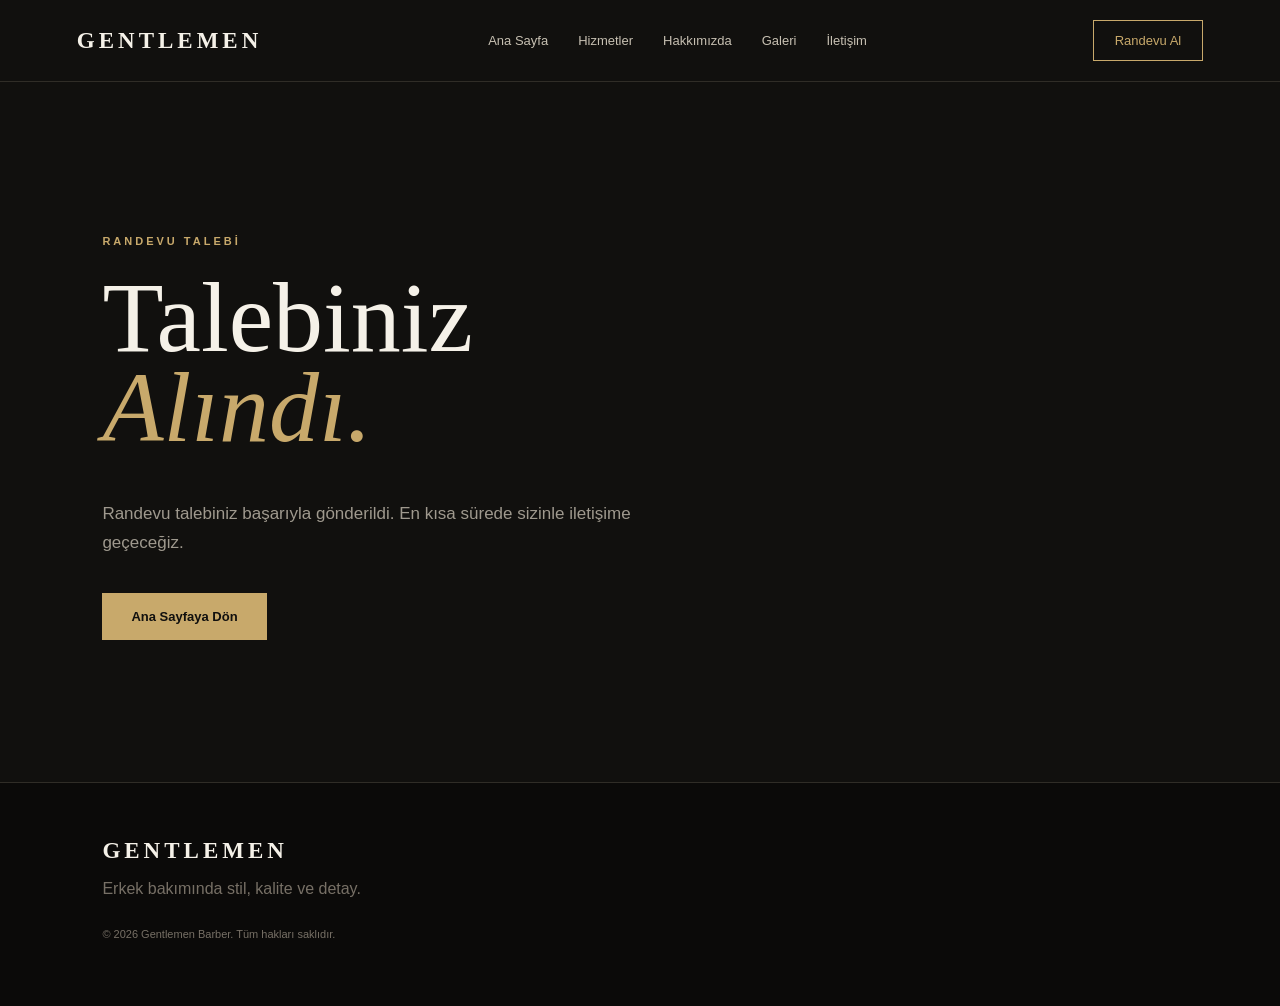
==== tesekkurler.html @ 630fcc8d "Gentlemen Barber ilk sürüm" ====
<!DOCTYPE html>
<html lang="tr">

<head>
    <meta charset="UTF-8">
    <meta name="viewport" content="width=device-width, initial-scale=1.0">

    <title>Teşekkürler | Gentlemen</title>

    <link rel="stylesheet" href="style.css">
</head>

<body>

    <header class="header">

        <a href="index.html" class="logo">
            GENTLEMEN
        </a>

        <nav>
            <a href="index.html#anasayfa">Ana Sayfa</a>
            <a href="index.html#hizmetler">Hizmetler</a>
            <a href="index.html#hakkimizda">Hakkımızda</a>
            <a href="index.html#galeri">Galeri</a>
            <a href="index.html#iletisim">İletişim</a>
        </nav>

        <a href="index.html#iletisim" class="appointment-button">
            Randevu Al
        </a>

    </header>


    <main>

        <section class="thanks">

            <p class="section-label">
                RANDEVU TALEBİ
            </p>

            <h1>
                Talebiniz<br>
                <span>Alındı.</span>
            </h1>

            <p>
                Randevu talebiniz başarıyla gönderildi.
                En kısa sürede sizinle iletişime geçeceğiz.
            </p>

            <a href="index.html" class="gold-button">
                Ana Sayfaya Dön
            </a>

        </section>

    </main>


    <footer>

        <div class="footer-logo">
            GENTLEMEN
        </div>

        <p>
            Erkek bakımında stil, kalite ve detay.
        </p>

        <p class="copyright">
            © 2026 Gentlemen Barber. Tüm hakları saklıdır.
        </p>

    </footer>

</body>

</html>
---- style.css ----
/* ========================================
   GENEL
======================================== */

* {
    box-sizing: border-box;
}

html {
    scroll-behavior: smooth;
}

body {
    margin: 0;
    background: #11100e;
    color: #f5f1e8;
    font-family: Georgia, "Times New Roman", serif;
}

a {
    color: inherit;
    text-decoration: none;
}


/* ========================================
   HEADER
======================================== */

.header {
    height: 82px;
    padding: 0 6%;

    display: flex;
    align-items: center;
    justify-content: space-between;

    background: #11100e;

    border-bottom: 1px solid #302d27;

    position: sticky;
    top: 0;
    z-index: 100;
}

.logo,
.footer-logo {
    font-size: 23px;
    letter-spacing: 4px;
    font-weight: bold;
}

.header nav {
    display: flex;
    gap: 30px;
}

.header nav a {
    color: #c7c0b2;
    font-family: Arial, sans-serif;
    font-size: 13px;

    transition: 0.3s;
}

.header nav a:hover {
    color: #c8a96b;
}

.appointment-button {
    padding: 12px 21px;

    border: 1px solid #c8a96b;

    color: #c8a96b;

    font-family: Arial, sans-serif;
    font-size: 13px;

    transition: 0.3s;
}

.appointment-button:hover {
    background: #c8a96b;
    color: #11100e;
}


/* ========================================
   HERO
======================================== */

.hero {
    min-height: 720px;

    display: flex;
    align-items: center;

    padding: 80px 9%;

    background-image:
        linear-gradient(
            90deg,
            rgba(17, 16, 14, 0.98) 0%,
            rgba(17, 16, 14, 0.90) 32%,
            rgba(17, 16, 14, 0.45) 68%,
            rgba(17, 16, 14, 0.15) 100%
        ),
        url("images/hero.jpg");

    background-size: cover;
    background-position: center;
    background-repeat: no-repeat;

    position: relative;
}

.hero-overlay {
    position: absolute;
    inset: 0;

    background:
        radial-gradient(
            circle at 80% 50%,
            rgba(200, 169, 107, 0.10),
            transparent 35%
        );

    pointer-events: none;
}

.hero-content {
    max-width: 620px;

    position: relative;
    z-index: 2;
}

.eyebrow,
.section-label {
    color: #c8a96b;

    font-family: Arial, sans-serif;
    font-size: 11px;
    font-weight: bold;

    letter-spacing: 3px;
}

.eyebrow {
    margin-bottom: 22px;
}

.hero h1 {
    margin: 0 0 28px;

    font-size: clamp(65px, 9vw, 110px);
    line-height: 0.88;

    font-weight: normal;
}

.hero h1 span {
    color: #c8a96b;
    font-style: italic;
}

.hero-text {
    max-width: 500px;

    color: #b9b2a5;

    font-family: Arial, sans-serif;
    font-size: 16px;
    line-height: 1.8;

    margin-bottom: 35px;
}


/* ========================================
   BUTON
======================================== */

.gold-button {
    display: inline-block;

    padding: 15px 28px;

    background: #c8a96b;
    color: #11100e;

    border: 1px solid #c8a96b;

    font-family: Arial, sans-serif;
    font-size: 13px;
    font-weight: bold;

    transition: 0.3s;
}

.gold-button:hover {
    background: transparent;
    color: #c8a96b;
}


/* ========================================
   BÖLÜMLER
======================================== */

.services,
.gallery,
.contact {
    padding: 110px 8%;
}

.section-heading {
    margin-bottom: 60px;
}

.section-heading h2 {
    margin: 12px 0 0;

    font-size: clamp(42px, 5vw, 65px);
    line-height: 1;
    font-weight: normal;
}


/* ========================================
   HİZMETLER
======================================== */

.services {
    background: #151411;
}

.service-grid {
    display: grid;

    grid-template-columns: repeat(2, 1fr);

    gap: 1px;

    background: #403b32;

    border: 1px solid #403b32;
}

.service-card {
    min-height: 280px;

    padding: 42px;

    background: #151411;

    transition: 0.3s;
}

.service-card:hover {
    background: #1c1915;
}

.service-number {
    color: #c8a96b;

    font-family: Arial, sans-serif;
    font-size: 12px;
    letter-spacing: 2px;
}

.service-card h3 {
    margin: 45px 0 15px;

    font-size: 30px;
    font-weight: normal;
}

.service-card p {
    margin: 0;

    max-width: 450px;

    color: #9f998e;

    font-family: Arial, sans-serif;
    line-height: 1.7;
}


/* ========================================
   HAKKIMIZDA
======================================== */

.about {
    padding: 120px 8%;

    display: grid;

    grid-template-columns: 1fr 1fr;

    gap: 90px;

    align-items: center;
}

.about-image {
    min-height: 600px;

    background-image:
        linear-gradient(
            0deg,
            rgba(17, 16, 14, 0.15),
            rgba(17, 16, 14, 0.05)
        ),
        url("images/about.jpg");

    background-size: cover;
    background-position: center;
    background-repeat: no-repeat;

    border: 1px solid #403b32;
}

.image-placeholder {
    color: #c8a96b;

    font-size: 34px;

    letter-spacing: 8px;

    opacity: 0.5;
}

.about-content h2 {
    margin: 15px 0 30px;

    font-size: clamp(45px, 5vw, 68px);
    line-height: 0.95;
    font-weight: normal;
}

.about-content p:not(.section-label) {
    max-width: 550px;

    color: #9f998e;

    font-family: Arial, sans-serif;

    line-height: 1.8;
}


/* ========================================
   GALERİ
======================================== */

.gallery {
    background: #151411;
}

.gallery-grid {
    display: grid;

    grid-template-columns: 2fr 1fr 1fr;

    grid-template-rows: 260px 260px;

    gap: 12px;
}

.gallery-item {
    background-size: cover;
    background-position: center;
    background-repeat: no-repeat;

    border: 1px solid #403b32;

    display: flex;
    align-items: flex-end;

    padding: 25px;

    position: relative;
    overflow: hidden;

    transition: 0.3s;
}

.gallery-item:hover {
    border-color: #c8a96b;
}

.gallery-item::before {
    content: "";

    position: absolute;
    inset: 0;

    background: linear-gradient(
        to top,
        rgba(0, 0, 0, 0.75),
        rgba(0, 0, 0, 0.05)
    );
}

.gallery-item span {
    position: relative;
    z-index: 2;

    color: #c8a96b;

    font-family: Arial, sans-serif;
    font-size: 11px;
    letter-spacing: 3px;
}

.gallery-item-large {
    grid-row: span 2;
}


/* ========================================
   CTA
======================================== */

.cta {
    margin: 0 8% 110px;

    padding: 65px;

    border: 1px solid #c8a96b;

    display: flex;
    align-items: center;
    justify-content: space-between;

    gap: 30px;
}

.cta h2 {
    margin: 15px 0 0;

    font-size: clamp(40px, 5vw, 65px);
    line-height: 0.95;
    font-weight: normal;
}


/* ========================================
   İLETİŞİM
======================================== */

.contact {
    background: #11100e;
}

.contact-grid {
    display: grid;

    grid-template-columns: 0.8fr 1.2fr;

    gap: 80px;
}

.contact-info {
    display: flex;
    flex-direction: column;
    gap: 25px;
}

.contact-item {
    padding-bottom: 22px;

    border-bottom: 1px solid #302d27;
}

.contact-item span {
    display: block;

    color: #777066;

    font-family: Arial, sans-serif;
    font-size: 10px;
    letter-spacing: 2px;

    margin-bottom: 9px;
}

.contact-item strong {
    font-size: 19px;
    font-weight: normal;
}


/* ========================================
   FORM
======================================== */

.contact-form {
    display: flex;
    flex-direction: column;

    gap: 14px;
}

.contact-form input,
.contact-form select,
.contact-form textarea {
    width: 100%;

    padding: 17px;

    background: #181714;

    border: 1px solid #302d27;

    color: #f5f1e8;

    font-family: Arial, sans-serif;

    outline: none;
}

.contact-form input:focus,
.contact-form select:focus,
.contact-form textarea:focus {
    border-color: #c8a96b;
}

.contact-form textarea {
    resize: vertical;
}

.contact-form button {
    cursor: pointer;

    align-self: flex-start;
}


/* ========================================
   FOOTER
======================================== */

footer {
    padding: 55px 8%;

    background: #0b0a09;

    border-top: 1px solid #302d27;
}

.footer-logo {
    margin-bottom: 15px;
}

footer p {
    color: #777066;

    font-family: Arial, sans-serif;
}

.copyright {
    margin-top: 30px;

    font-size: 11px;
}


/* ========================================
   MOBİL
======================================== */

@media (max-width: 900px) {

    .header {
        padding: 0 5%;
    }

    .header nav {
        display: none;
    }

    .appointment-button {
        padding: 10px 15px;
    }

    .hero {
        min-height: 650px;
        padding: 70px 7%;
    }

    .hero h1 {
        font-size: 70px;
    }

    .service-grid {
        grid-template-columns: 1fr;
    }

    .about {
        grid-template-columns: 1fr;
        gap: 50px;
    }

    .about-image {
        min-height: 450px;
    }

    .contact-grid {
        grid-template-columns: 1fr;
        gap: 50px;
    }

    .gallery-grid {
        grid-template-columns: 1fr 1fr;
        grid-template-rows: 250px 250px;
    }

    .gallery-item-large {
        grid-row: span 2;
    }

    .cta {
        margin-left: 5%;
        margin-right: 5%;

        padding: 45px;

        flex-direction: column;
        align-items: flex-start;
    }

}


@media (max-width: 600px) {

    .header {
        height: 70px;
    }

    .logo {
        font-size: 18px;
        letter-spacing: 3px;
    }

    .appointment-button {
        font-size: 11px;
        padding: 9px 12px;
    }

    .hero {
        min-height: 600px;
        padding: 60px 7%;
    }

    .hero h1 {
        font-size: 58px;
    }

    .hero-text {
        font-size: 15px;
    }

    .services,
    .gallery,
    .contact {
        padding: 80px 7%;
    }

    .section-heading h2 {
        font-size: 44px;
    }

    .service-card {
        padding: 32px;
        min-height: 240px;
    }

    .service-card h3 {
        margin-top: 35px;
    }

    .about {
        padding: 80px 7%;
    }

    .about-image {
        min-height: 330px;
    }

    .about-content h2 {
        font-size: 46px;
    }

    .gallery-grid {
        grid-template-columns: 1fr;
        grid-template-rows: repeat(4, 230px);
    }

    .gallery-item-large {
        grid-row: span 1;
    }

    .cta {
        margin: 0 7% 80px;
        padding: 35px;
    }

    .cta h2 {
        font-size: 42px;
    }

}
.contact-item a {
    color: inherit;
    text-decoration: none;
    transition: 0.3s;
}

.contact-item a:hover {
    color: #c8a96b;
}
/* ========================================
   TEŞEKKÜR SAYFASI
======================================== */

.thanks {
    min-height: calc(100vh - 200px);

    display: flex;
    flex-direction: column;
    justify-content: center;
    align-items: flex-start;

    padding: 100px 8%;
}

.thanks h1 {
    margin: 15px 0 30px;

    font-size: clamp(60px, 8vw, 100px);
    line-height: 0.9;

    font-weight: normal;
}

.thanks h1 span {
    color: #c8a96b;
    font-style: italic;
}

.thanks > p:not(.section-label) {
    max-width: 550px;

    color: #9f998e;

    font-family: Arial, sans-serif;

    font-size: 17px;
    line-height: 1.7;

    margin-bottom: 35px;
}
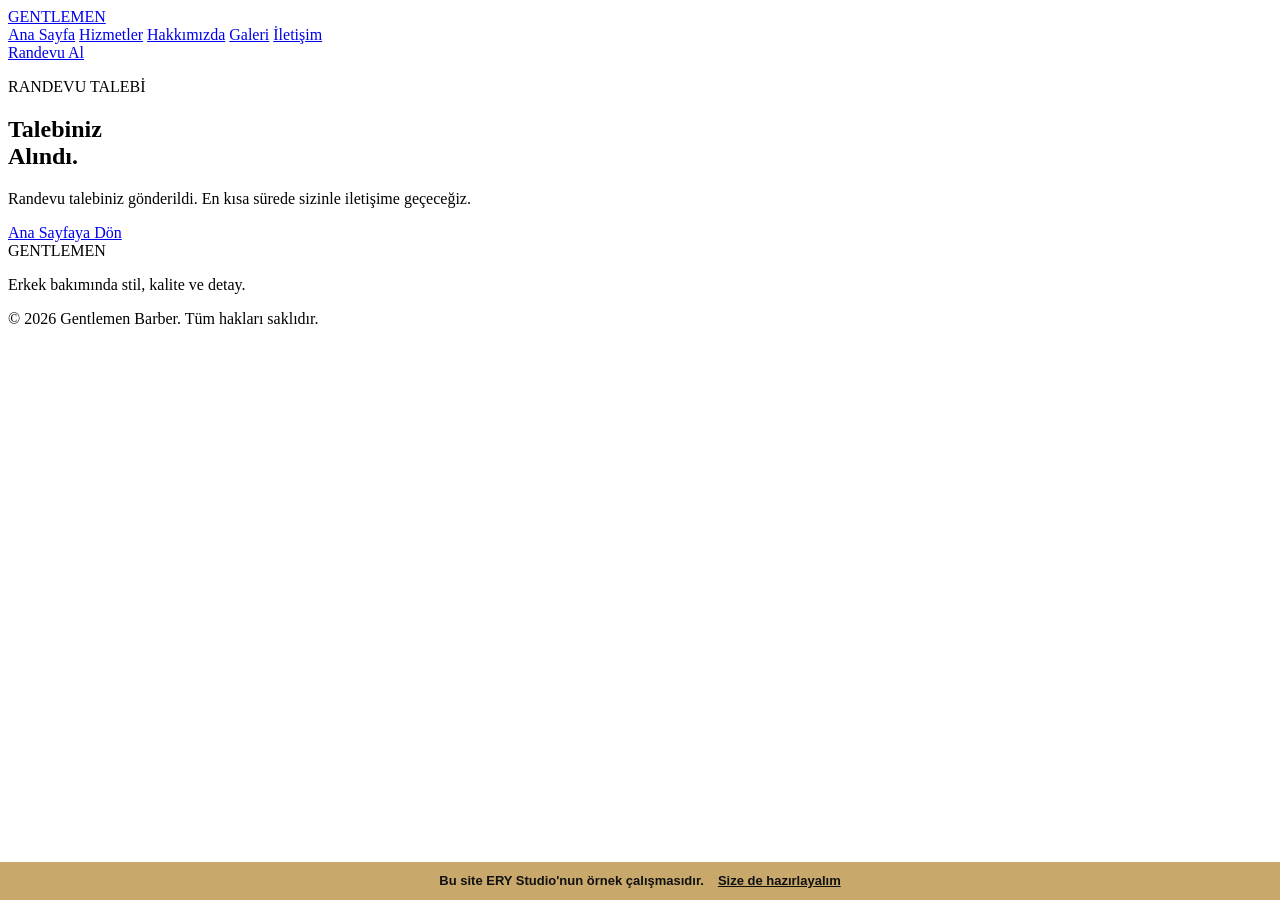
==== commit 8ca1072a: "Update tesekkurler.html" ====
--- a/tesekkurler.html
+++ b/tesekkurler.html
@@ -1,81 +1,47 @@
 <!DOCTYPE html>
 <html lang="tr">
-
 <head>
-    <meta charset="UTF-8">
-    <meta name="viewport" content="width=device-width, initial-scale=1.0">
-
-    <title>Teşekkürler | Gentlemen</title>
-
-    <link rel="stylesheet" href="style.css">
+<meta charset="UTF-8">
+<meta name="viewport" content="width=device-width, initial-scale=1.0">
+<meta name="robots" content="noindex">
+<title>Teşekkürler | Gentlemen Barber</title>
+<link rel="stylesheet" href="style.css">
+<link rel="stylesheet" href="ek.css">
+<link rel="icon" type="image/jpeg" href="images/favicon.jpg">
 </head>
-
 <body>
 
-    <header class="header">
+<header class="header">
+    <a href="index.html" class="logo">GENTLEMEN</a>
+    <nav>
+        <a href="index.html#anasayfa">Ana Sayfa</a>
+        <a href="index.html#hizmetler">Hizmetler</a>
+        <a href="index.html#hakkimizda">Hakkımızda</a>
+        <a href="index.html#galeri">Galeri</a>
+        <a href="index.html#iletisim">İletişim</a>
+    </nav>
+    <a href="index.html#iletisim" class="appointment-button">Randevu Al</a>
+</header>
 
-        <a href="index.html" class="logo">
-            GENTLEMEN
-        </a>
+<main>
+    <section class="thanks">
+        <p class="section-label">RANDEVU TALEBİ</p>
+        <h1>Talebiniz<br><span>Alındı.</span></h1>
+        <p>Randevu talebiniz gönderildi. En kısa sürede sizinle iletişime geçeceğiz.</p>
+        <a href="index.html" class="gold-button">Ana Sayfaya Dön</a>
+    </section>
+</main>
 
-        <nav>
-            <a href="index.html#anasayfa">Ana Sayfa</a>
-            <a href="index.html#hizmetler">Hizmetler</a>
-            <a href="index.html#hakkimizda">Hakkımızda</a>
-            <a href="index.html#galeri">Galeri</a>
-            <a href="index.html#iletisim">İletişim</a>
-        </nav>
+<footer>
+    <div class="footer-logo">GENTLEMEN</div>
+    <p>Erkek bakımında stil, kalite ve detay.</p>
+    <p class="copyright">© 2026 Gentlemen Barber. Tüm hakları saklıdır.</p>
+</footer>
 
-        <a href="index.html#iletisim" class="appointment-button">
-            Randevu Al
-        </a>
-
-    </header>
-
-
-    <main>
-
-        <section class="thanks">
-
-            <p class="section-label">
-                RANDEVU TALEBİ
-            </p>
-
-            <h1>
-                Talebiniz<br>
-                <span>Alındı.</span>
-            </h1>
-
-            <p>
-                Randevu talebiniz başarıyla gönderildi.
-                En kısa sürede sizinle iletişime geçeceğiz.
-            </p>
-
-            <a href="index.html" class="gold-button">
-                Ana Sayfaya Dön
-            </a>
-
-        </section>
-
-    </main>
-
-
-    <footer>
-
-        <div class="footer-logo">
-            GENTLEMEN
-        </div>
-
-        <p>
-            Erkek bakımında stil, kalite ve detay.
-        </p>
-
-        <p class="copyright">
-            © 2026 Gentlemen Barber. Tüm hakları saklıdır.
-        </p>
-
-    </footer>
+<div class="ery-demo">
+    <span>Bu site ERY Studio'nun örnek çalışmasıdır.</span>
+    <a href="https://wa.me/905325023600?text=Merhaba%2C%20berber%20%C3%B6rne%C4%9Fini%20g%C3%B6rd%C3%BCm%2C%20bana%20da%20site%20istiyorum." target="_blank" rel="noopener">Size de hazırlayalım</a>
+</div>
 
 </body>
-
-</html>+</html>
--- a/style.css
+++ b/style.css
@@ -1,768 +1,41 @@
-/* ========================================
-   GENEL
-======================================== */
+/* ek.css - style.css'in ÜSTÜNE eklenir, mevcut tasarıma dokunmaz */
 
-* {
-    box-sizing: border-box;
+/* Örnek çalışma şeridi (müşteriye teslimde index.html'den sil) */
+.ery-demo {
+    position: fixed; left: 0; right: 0; bottom: 0; z-index: 2000;
+    display: flex; justify-content: center; align-items: center; flex-wrap: wrap;
+    gap: 6px 14px; padding: 10px 16px;
+    background: #c8a96b; color: #111;
+    font: bold 13px/1.4 Arial, sans-serif; text-align: center;
+}
+.ery-demo a { color: #111; text-decoration: underline; white-space: nowrap; }
+body { padding-bottom: 56px; }
+
+/* Hero: iki buton yan yana, telefonda alt alta */
+.hero-actions { display: flex; gap: 15px; flex-wrap: wrap; align-items: center; }
+.ghost-button {
+    display: inline-block; padding: 14px 25px;
+    border: 1px solid #8a8a8a; color: #fff; background: transparent;
+    font-weight: bold; text-align: center; text-decoration: none;
+}
+.ghost-button:hover { border-color: #c8a96b; color: #c8a96b; }
+
+@media (max-width: 600px) {
+    .hero-actions { flex-direction: column; align-items: stretch; }
+    .hero-actions .gold-button, .hero-actions .ghost-button { width: 100%; text-align: center; }
+    body { padding-bottom: 74px; }
 }
 
-html {
-    scroll-behavior: smooth;
+a:focus-visible, button:focus-visible, input:focus-visible,
+select:focus-visible, textarea:focus-visible {
+    outline: 2px solid #fff; outline-offset: 2px;
 }
 
-body {
-    margin: 0;
-    background: #11100e;
-    color: #f5f1e8;
-    font-family: Georgia, "Times New Roman", serif;
+/* Mobilde menü gizli olduğu için hızlı erişim ve form düzeni */
+.contact-form button { align-self: stretch; }
+@media (min-width: 601px) { .contact-form button { align-self: flex-start; } }
+@media (max-width: 900px) {
+    .header { gap: 12px; }
+    .hero-text { line-height: 1.7; }
 }
-
-a {
-    color: inherit;
-    text-decoration: none;
-}
-
-
-/* ========================================
-   HEADER
-======================================== */
-
-.header {
-    height: 82px;
-    padding: 0 6%;
-
-    display: flex;
-    align-items: center;
-    justify-content: space-between;
-
-    background: #11100e;
-
-    border-bottom: 1px solid #302d27;
-
-    position: sticky;
-    top: 0;
-    z-index: 100;
-}
-
-.logo,
-.footer-logo {
-    font-size: 23px;
-    letter-spacing: 4px;
-    font-weight: bold;
-}
-
-.header nav {
-    display: flex;
-    gap: 30px;
-}
-
-.header nav a {
-    color: #c7c0b2;
-    font-family: Arial, sans-serif;
-    font-size: 13px;
-
-    transition: 0.3s;
-}
-
-.header nav a:hover {
-    color: #c8a96b;
-}
-
-.appointment-button {
-    padding: 12px 21px;
-
-    border: 1px solid #c8a96b;
-
-    color: #c8a96b;
-
-    font-family: Arial, sans-serif;
-    font-size: 13px;
-
-    transition: 0.3s;
-}
-
-.appointment-button:hover {
-    background: #c8a96b;
-    color: #11100e;
-}
-
-
-/* ========================================
-   HERO
-======================================== */
-
-.hero {
-    min-height: 720px;
-
-    display: flex;
-    align-items: center;
-
-    padding: 80px 9%;
-
-    background-image:
-        linear-gradient(
-            90deg,
-            rgba(17, 16, 14, 0.98) 0%,
-            rgba(17, 16, 14, 0.90) 32%,
-            rgba(17, 16, 14, 0.45) 68%,
-            rgba(17, 16, 14, 0.15) 100%
-        ),
-        url("images/hero.jpg");
-
-    background-size: cover;
-    background-position: center;
-    background-repeat: no-repeat;
-
-    position: relative;
-}
-
-.hero-overlay {
-    position: absolute;
-    inset: 0;
-
-    background:
-        radial-gradient(
-            circle at 80% 50%,
-            rgba(200, 169, 107, 0.10),
-            transparent 35%
-        );
-
-    pointer-events: none;
-}
-
-.hero-content {
-    max-width: 620px;
-
-    position: relative;
-    z-index: 2;
-}
-
-.eyebrow,
-.section-label {
-    color: #c8a96b;
-
-    font-family: Arial, sans-serif;
-    font-size: 11px;
-    font-weight: bold;
-
-    letter-spacing: 3px;
-}
-
-.eyebrow {
-    margin-bottom: 22px;
-}
-
-.hero h1 {
-    margin: 0 0 28px;
-
-    font-size: clamp(65px, 9vw, 110px);
-    line-height: 0.88;
-
-    font-weight: normal;
-}
-
-.hero h1 span {
-    color: #c8a96b;
-    font-style: italic;
-}
-
-.hero-text {
-    max-width: 500px;
-
-    color: #b9b2a5;
-
-    font-family: Arial, sans-serif;
-    font-size: 16px;
-    line-height: 1.8;
-
-    margin-bottom: 35px;
-}
-
-
-/* ========================================
-   BUTON
-======================================== */
-
-.gold-button {
-    display: inline-block;
-
-    padding: 15px 28px;
-
-    background: #c8a96b;
-    color: #11100e;
-
-    border: 1px solid #c8a96b;
-
-    font-family: Arial, sans-serif;
-    font-size: 13px;
-    font-weight: bold;
-
-    transition: 0.3s;
-}
-
-.gold-button:hover {
-    background: transparent;
-    color: #c8a96b;
-}
-
-
-/* ========================================
-   BÖLÜMLER
-======================================== */
-
-.services,
-.gallery,
-.contact {
-    padding: 110px 8%;
-}
-
-.section-heading {
-    margin-bottom: 60px;
-}
-
-.section-heading h2 {
-    margin: 12px 0 0;
-
-    font-size: clamp(42px, 5vw, 65px);
-    line-height: 1;
-    font-weight: normal;
-}
-
-
-/* ========================================
-   HİZMETLER
-======================================== */
-
-.services {
-    background: #151411;
-}
-
-.service-grid {
-    display: grid;
-
-    grid-template-columns: repeat(2, 1fr);
-
-    gap: 1px;
-
-    background: #403b32;
-
-    border: 1px solid #403b32;
-}
-
-.service-card {
-    min-height: 280px;
-
-    padding: 42px;
-
-    background: #151411;
-
-    transition: 0.3s;
-}
-
-.service-card:hover {
-    background: #1c1915;
-}
-
-.service-number {
-    color: #c8a96b;
-
-    font-family: Arial, sans-serif;
-    font-size: 12px;
-    letter-spacing: 2px;
-}
-
-.service-card h3 {
-    margin: 45px 0 15px;
-
-    font-size: 30px;
-    font-weight: normal;
-}
-
-.service-card p {
-    margin: 0;
-
-    max-width: 450px;
-
-    color: #9f998e;
-
-    font-family: Arial, sans-serif;
-    line-height: 1.7;
-}
-
-
-/* ========================================
-   HAKKIMIZDA
-======================================== */
-
-.about {
-    padding: 120px 8%;
-
-    display: grid;
-
-    grid-template-columns: 1fr 1fr;
-
-    gap: 90px;
-
-    align-items: center;
-}
-
-.about-image {
-    min-height: 600px;
-
-    background-image:
-        linear-gradient(
-            0deg,
-            rgba(17, 16, 14, 0.15),
-            rgba(17, 16, 14, 0.05)
-        ),
-        url("images/about.jpg");
-
-    background-size: cover;
-    background-position: center;
-    background-repeat: no-repeat;
-
-    border: 1px solid #403b32;
-}
-
-.image-placeholder {
-    color: #c8a96b;
-
-    font-size: 34px;
-
-    letter-spacing: 8px;
-
-    opacity: 0.5;
-}
-
-.about-content h2 {
-    margin: 15px 0 30px;
-
-    font-size: clamp(45px, 5vw, 68px);
-    line-height: 0.95;
-    font-weight: normal;
-}
-
-.about-content p:not(.section-label) {
-    max-width: 550px;
-
-    color: #9f998e;
-
-    font-family: Arial, sans-serif;
-
-    line-height: 1.8;
-}
-
-
-/* ========================================
-   GALERİ
-======================================== */
-
-.gallery {
-    background: #151411;
-}
-
-.gallery-grid {
-    display: grid;
-
-    grid-template-columns: 2fr 1fr 1fr;
-
-    grid-template-rows: 260px 260px;
-
-    gap: 12px;
-}
-
-.gallery-item {
-    background-size: cover;
-    background-position: center;
-    background-repeat: no-repeat;
-
-    border: 1px solid #403b32;
-
-    display: flex;
-    align-items: flex-end;
-
-    padding: 25px;
-
-    position: relative;
-    overflow: hidden;
-
-    transition: 0.3s;
-}
-
-.gallery-item:hover {
-    border-color: #c8a96b;
-}
-
-.gallery-item::before {
-    content: "";
-
-    position: absolute;
-    inset: 0;
-
-    background: linear-gradient(
-        to top,
-        rgba(0, 0, 0, 0.75),
-        rgba(0, 0, 0, 0.05)
-    );
-}
-
-.gallery-item span {
-    position: relative;
-    z-index: 2;
-
-    color: #c8a96b;
-
-    font-family: Arial, sans-serif;
-    font-size: 11px;
-    letter-spacing: 3px;
-}
-
-.gallery-item-large {
-    grid-row: span 2;
-}
-
-
-/* ========================================
-   CTA
-======================================== */
-
-.cta {
-    margin: 0 8% 110px;
-
-    padding: 65px;
-
-    border: 1px solid #c8a96b;
-
-    display: flex;
-    align-items: center;
-    justify-content: space-between;
-
-    gap: 30px;
-}
-
-.cta h2 {
-    margin: 15px 0 0;
-
-    font-size: clamp(40px, 5vw, 65px);
-    line-height: 0.95;
-    font-weight: normal;
-}
-
-
-/* ========================================
-   İLETİŞİM
-======================================== */
-
-.contact {
-    background: #11100e;
-}
-
-.contact-grid {
-    display: grid;
-
-    grid-template-columns: 0.8fr 1.2fr;
-
-    gap: 80px;
-}
-
-.contact-info {
-    display: flex;
-    flex-direction: column;
-    gap: 25px;
-}
-
-.contact-item {
-    padding-bottom: 22px;
-
-    border-bottom: 1px solid #302d27;
-}
-
-.contact-item span {
-    display: block;
-
-    color: #777066;
-
-    font-family: Arial, sans-serif;
-    font-size: 10px;
-    letter-spacing: 2px;
-
-    margin-bottom: 9px;
-}
-
-.contact-item strong {
-    font-size: 19px;
-    font-weight: normal;
-}
-
-
-/* ========================================
-   FORM
-======================================== */
-
-.contact-form {
-    display: flex;
-    flex-direction: column;
-
-    gap: 14px;
-}
-
-.contact-form input,
-.contact-form select,
-.contact-form textarea {
-    width: 100%;
-
-    padding: 17px;
-
-    background: #181714;
-
-    border: 1px solid #302d27;
-
-    color: #f5f1e8;
-
-    font-family: Arial, sans-serif;
-
-    outline: none;
-}
-
-.contact-form input:focus,
-.contact-form select:focus,
-.contact-form textarea:focus {
-    border-color: #c8a96b;
-}
-
-.contact-form textarea {
-    resize: vertical;
-}
-
-.contact-form button {
-    cursor: pointer;
-
-    align-self: flex-start;
-}
-
-
-/* ========================================
-   FOOTER
-======================================== */
-
-footer {
-    padding: 55px 8%;
-
-    background: #0b0a09;
-
-    border-top: 1px solid #302d27;
-}
-
-.footer-logo {
-    margin-bottom: 15px;
-}
-
-footer p {
-    color: #777066;
-
-    font-family: Arial, sans-serif;
-}
-
-.copyright {
-    margin-top: 30px;
-
-    font-size: 11px;
-}
-
-
-/* ========================================
-   MOBİL
-======================================== */
-
-@media (max-width: 900px) {
-
-    .header {
-        padding: 0 5%;
-    }
-
-    .header nav {
-        display: none;
-    }
-
-    .appointment-button {
-        padding: 10px 15px;
-    }
-
-    .hero {
-        min-height: 650px;
-        padding: 70px 7%;
-    }
-
-    .hero h1 {
-        font-size: 70px;
-    }
-
-    .service-grid {
-        grid-template-columns: 1fr;
-    }
-
-    .about {
-        grid-template-columns: 1fr;
-        gap: 50px;
-    }
-
-    .about-image {
-        min-height: 450px;
-    }
-
-    .contact-grid {
-        grid-template-columns: 1fr;
-        gap: 50px;
-    }
-
-    .gallery-grid {
-        grid-template-columns: 1fr 1fr;
-        grid-template-rows: 250px 250px;
-    }
-
-    .gallery-item-large {
-        grid-row: span 2;
-    }
-
-    .cta {
-        margin-left: 5%;
-        margin-right: 5%;
-
-        padding: 45px;
-
-        flex-direction: column;
-        align-items: flex-start;
-    }
-
-}
-
-
-@media (max-width: 600px) {
-
-    .header {
-        height: 70px;
-    }
-
-    .logo {
-        font-size: 18px;
-        letter-spacing: 3px;
-    }
-
-    .appointment-button {
-        font-size: 11px;
-        padding: 9px 12px;
-    }
-
-    .hero {
-        min-height: 600px;
-        padding: 60px 7%;
-    }
-
-    .hero h1 {
-        font-size: 58px;
-    }
-
-    .hero-text {
-        font-size: 15px;
-    }
-
-    .services,
-    .gallery,
-    .contact {
-        padding: 80px 7%;
-    }
-
-    .section-heading h2 {
-        font-size: 44px;
-    }
-
-    .service-card {
-        padding: 32px;
-        min-height: 240px;
-    }
-
-    .service-card h3 {
-        margin-top: 35px;
-    }
-
-    .about {
-        padding: 80px 7%;
-    }
-
-    .about-image {
-        min-height: 330px;
-    }
-
-    .about-content h2 {
-        font-size: 46px;
-    }
-
-    .gallery-grid {
-        grid-template-columns: 1fr;
-        grid-template-rows: repeat(4, 230px);
-    }
-
-    .gallery-item-large {
-        grid-row: span 1;
-    }
-
-    .cta {
-        margin: 0 7% 80px;
-        padding: 35px;
-    }
-
-    .cta h2 {
-        font-size: 42px;
-    }
-
-}
-.contact-item a {
-    color: inherit;
-    text-decoration: none;
-    transition: 0.3s;
-}
-
-.contact-item a:hover {
-    color: #c8a96b;
-}
-/* ========================================
-   TEŞEKKÜR SAYFASI
-======================================== */
-
-.thanks {
-    min-height: calc(100vh - 200px);
-
-    display: flex;
-    flex-direction: column;
-    justify-content: center;
-    align-items: flex-start;
-
-    padding: 100px 8%;
-}
-
-.thanks h1 {
-    margin: 15px 0 30px;
-
-    font-size: clamp(60px, 8vw, 100px);
-    line-height: 0.9;
-
-    font-weight: normal;
-}
-
-.thanks h1 span {
-    color: #c8a96b;
-    font-style: italic;
-}
-
-.thanks > p:not(.section-label) {
-    max-width: 550px;
-
-    color: #9f998e;
-
-    font-family: Arial, sans-serif;
-
-    font-size: 17px;
-    line-height: 1.7;
-
-    margin-bottom: 35px;
-}+.contact-item a:focus-visible, .map-button:focus-visible { outline-color: #c8a96b; }
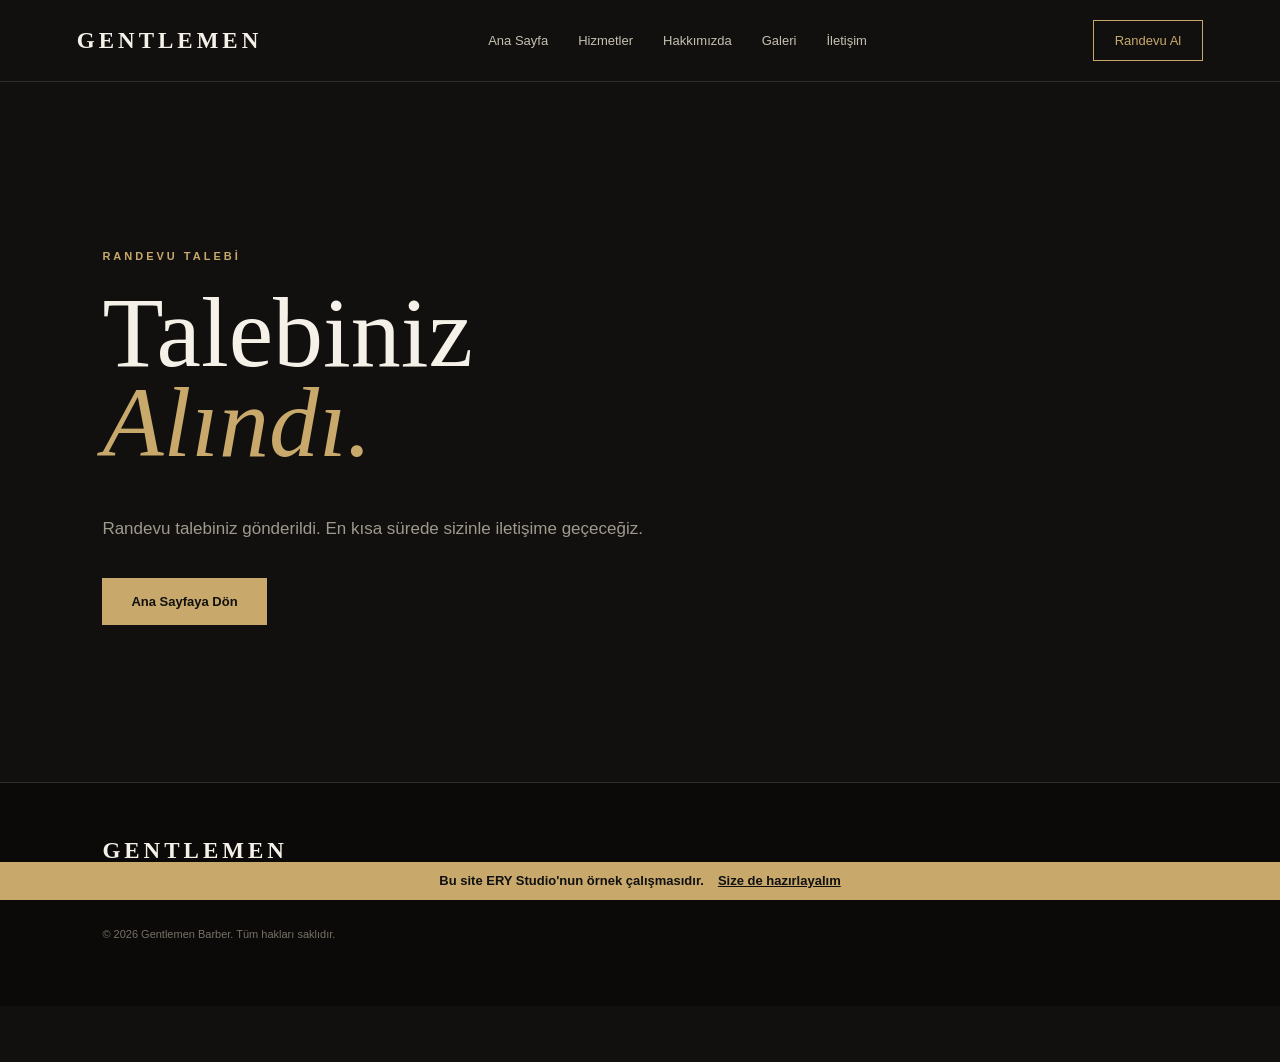
==== commit 7f3e0ea6: "Update tesekkurler.html" ====
--- a/tesekkurler.html
+++ b/tesekkurler.html
@@ -6,7 +6,6 @@
 <meta name="robots" content="noindex">
 <title>Teşekkürler | Gentlemen Barber</title>
 <link rel="stylesheet" href="style.css">
-<link rel="stylesheet" href="ek.css">
 <link rel="icon" type="image/jpeg" href="images/favicon.jpg">
 </head>
 <body>
--- a/style.css
+++ b/style.css
@@ -1,3 +1,868 @@
+/* ========================================
+   GENEL
+======================================== */
+
+* {
+    box-sizing: border-box;
+}
+
+html {
+    scroll-behavior: smooth;
+}
+
+body {
+    margin: 0;
+    background: #11100e;
+    color: #f5f1e8;
+    font-family: Georgia, "Times New Roman", serif;
+}
+
+a {
+    color: inherit;
+    text-decoration: none;
+}
+
+
+/* ========================================
+   HEADER
+======================================== */
+
+.header {
+    height: 82px;
+    padding: 0 6%;
+
+    display: flex;
+    align-items: center;
+    justify-content: space-between;
+
+    background: #11100e;
+
+    border-bottom: 1px solid #302d27;
+
+    position: sticky;
+    top: 0;
+    z-index: 100;
+}
+
+.logo,
+.footer-logo {
+    font-size: 23px;
+    letter-spacing: 4px;
+    font-weight: bold;
+}
+
+.header nav {
+    display: flex;
+    gap: 30px;
+}
+
+.header nav a {
+    color: #c7c0b2;
+    font-family: Arial, sans-serif;
+    font-size: 13px;
+
+    transition: 0.3s;
+}
+
+.header nav a:hover {
+    color: #c8a96b;
+}
+
+.appointment-button {
+    padding: 12px 21px;
+
+    border: 1px solid #c8a96b;
+
+    color: #c8a96b;
+
+    font-family: Arial, sans-serif;
+    font-size: 13px;
+
+    transition: 0.3s;
+}
+
+.appointment-button:hover {
+    background: #c8a96b;
+    color: #11100e;
+}
+
+
+/* ========================================
+   HERO
+======================================== */
+
+.hero {
+    min-height: 720px;
+
+    display: flex;
+    align-items: center;
+
+    padding: 80px 9%;
+
+    background-image:
+        linear-gradient(
+            90deg,
+            rgba(17, 16, 14, 0.98) 0%,
+            rgba(17, 16, 14, 0.90) 32%,
+            rgba(17, 16, 14, 0.45) 68%,
+            rgba(17, 16, 14, 0.15) 100%
+        ),
+        url("images/hero.jpg");
+
+    background-size: cover;
+    background-position: center;
+    background-repeat: no-repeat;
+
+    position: relative;
+}
+
+.hero-overlay {
+    position: absolute;
+    inset: 0;
+
+    background:
+        radial-gradient(
+            circle at 80% 50%,
+            rgba(200, 169, 107, 0.10),
+            transparent 35%
+        );
+
+    pointer-events: none;
+}
+
+.hero-content {
+    max-width: 620px;
+
+    position: relative;
+    z-index: 2;
+}
+
+.eyebrow,
+.section-label {
+    color: #c8a96b;
+
+    font-family: Arial, sans-serif;
+    font-size: 11px;
+    font-weight: bold;
+
+    letter-spacing: 3px;
+}
+
+.eyebrow {
+    margin-bottom: 22px;
+}
+
+.hero h1 {
+    margin: 0 0 28px;
+
+    font-size: clamp(65px, 9vw, 110px);
+    line-height: 0.88;
+
+    font-weight: normal;
+}
+
+.hero h1 span {
+    color: #c8a96b;
+    font-style: italic;
+}
+
+.hero-text {
+    max-width: 500px;
+
+    color: #b9b2a5;
+
+    font-family: Arial, sans-serif;
+    font-size: 16px;
+    line-height: 1.8;
+
+    margin-bottom: 35px;
+}
+
+
+/* ========================================
+   BUTON
+======================================== */
+
+.gold-button {
+    display: inline-block;
+
+    padding: 15px 28px;
+
+    background: #c8a96b;
+    color: #11100e;
+
+    border: 1px solid #c8a96b;
+
+    font-family: Arial, sans-serif;
+    font-size: 13px;
+    font-weight: bold;
+
+    transition: 0.3s;
+}
+
+.gold-button:hover {
+    background: transparent;
+    color: #c8a96b;
+}
+
+
+/* ========================================
+   BÖLÜMLER
+======================================== */
+
+.services,
+.gallery,
+.contact {
+    padding: 110px 8%;
+}
+
+.section-heading {
+    margin-bottom: 60px;
+}
+
+.section-heading h2 {
+    margin: 12px 0 0;
+
+    font-size: clamp(42px, 5vw, 65px);
+    line-height: 1;
+    font-weight: normal;
+}
+
+
+/* ========================================
+   HİZMETLER
+======================================== */
+
+.services {
+    background: #151411;
+}
+
+.service-grid {
+    display: grid;
+
+    grid-template-columns: repeat(2, 1fr);
+
+    gap: 1px;
+
+    background: #403b32;
+
+    border: 1px solid #403b32;
+}
+
+.service-card {
+    min-height: 280px;
+
+    padding: 42px;
+
+    background: #151411;
+
+    transition: 0.3s;
+}
+
+.service-card:hover {
+    background: #1c1915;
+}
+
+.service-number {
+    color: #c8a96b;
+
+    font-family: Arial, sans-serif;
+    font-size: 12px;
+    letter-spacing: 2px;
+}
+
+.service-card h3 {
+    margin: 45px 0 15px;
+
+    font-size: 30px;
+    font-weight: normal;
+}
+
+.service-card p {
+    margin: 0;
+
+    max-width: 450px;
+
+    color: #9f998e;
+
+    font-family: Arial, sans-serif;
+    line-height: 1.7;
+}
+
+
+/* ========================================
+   HAKKIMIZDA
+======================================== */
+
+.about {
+    padding: 120px 8%;
+
+    display: grid;
+
+    grid-template-columns: 1fr 1fr;
+
+    gap: 90px;
+
+    align-items: center;
+}
+
+.about-image {
+    min-height: 600px;
+
+    background-image:
+        linear-gradient(
+            0deg,
+            rgba(17, 16, 14, 0.15),
+            rgba(17, 16, 14, 0.05)
+        ),
+        url("images/about.jpg");
+
+    background-size: cover;
+    background-position: center;
+    background-repeat: no-repeat;
+
+    border: 1px solid #403b32;
+}
+
+.image-placeholder {
+    color: #c8a96b;
+
+    font-size: 34px;
+
+    letter-spacing: 8px;
+
+    opacity: 0.5;
+}
+
+.about-content h2 {
+    margin: 15px 0 30px;
+
+    font-size: clamp(45px, 5vw, 68px);
+    line-height: 0.95;
+    font-weight: normal;
+}
+
+.about-content p:not(.section-label) {
+    max-width: 550px;
+
+    color: #9f998e;
+
+    font-family: Arial, sans-serif;
+
+    line-height: 1.8;
+}
+
+
+/* ========================================
+   GALERİ
+======================================== */
+
+.gallery {
+    background: #151411;
+}
+
+.gallery-grid {
+    display: grid;
+
+    grid-template-columns: 2fr 1fr 1fr;
+
+    grid-template-rows: 260px 260px;
+
+    gap: 12px;
+}
+
+.gallery-item {
+    background-size: cover;
+    background-position: center;
+    background-repeat: no-repeat;
+
+    border: 1px solid #403b32;
+
+    display: flex;
+    align-items: flex-end;
+
+    padding: 25px;
+
+    position: relative;
+    overflow: hidden;
+
+    transition: 0.3s;
+}
+
+.gallery-item:hover {
+    border-color: #c8a96b;
+}
+
+.gallery-item::before {
+    content: "";
+
+    position: absolute;
+    inset: 0;
+
+    background: linear-gradient(
+        to top,
+        rgba(0, 0, 0, 0.75),
+        rgba(0, 0, 0, 0.05)
+    );
+}
+
+.gallery-item span {
+    position: relative;
+    z-index: 2;
+
+    color: #c8a96b;
+
+    font-family: Arial, sans-serif;
+    font-size: 11px;
+    letter-spacing: 3px;
+}
+
+.gallery-item-large {
+    grid-row: span 2;
+}
+
+
+/* ========================================
+   CTA
+======================================== */
+
+.cta {
+    margin: 0 8% 110px;
+
+    padding: 65px;
+
+    border: 1px solid #c8a96b;
+
+    display: flex;
+    align-items: center;
+    justify-content: space-between;
+
+    gap: 30px;
+}
+
+.cta h2 {
+    margin: 15px 0 0;
+
+    font-size: clamp(40px, 5vw, 65px);
+    line-height: 0.95;
+    font-weight: normal;
+}
+
+
+/* ========================================
+   İLETİŞİM
+======================================== */
+
+.contact {
+    background: #11100e;
+}
+
+.contact-grid {
+    display: grid;
+
+    grid-template-columns: 0.8fr 1.2fr;
+
+    gap: 80px;
+}
+
+.contact-info {
+    display: flex;
+    flex-direction: column;
+    gap: 25px;
+}
+
+.contact-item {
+    padding-bottom: 22px;
+
+    border-bottom: 1px solid #302d27;
+}
+
+.contact-item span {
+    display: block;
+
+    color: #777066;
+
+    font-family: Arial, sans-serif;
+    font-size: 10px;
+    letter-spacing: 2px;
+
+    margin-bottom: 9px;
+}
+
+.contact-item strong {
+    font-size: 19px;
+    font-weight: normal;
+}
+
+
+/* ========================================
+   FORM
+======================================== */
+
+.contact-form {
+    display: flex;
+    flex-direction: column;
+
+    gap: 14px;
+}
+
+.contact-form input,
+.contact-form select,
+.contact-form textarea {
+    width: 100%;
+
+    padding: 17px;
+
+    background: #181714;
+
+    border: 1px solid #302d27;
+
+    color: #f5f1e8;
+
+    font-family: Arial, sans-serif;
+
+    outline: none;
+}
+
+.contact-form input:focus,
+.contact-form select:focus,
+.contact-form textarea:focus {
+    border-color: #c8a96b;
+}
+
+.contact-form textarea {
+    resize: vertical;
+}
+
+.contact-form button {
+    cursor: pointer;
+
+    align-self: flex-start;
+}
+
+
+/* ========================================
+   FOOTER
+======================================== */
+
+footer {
+    padding: 55px 8%;
+
+    background: #0b0a09;
+
+    border-top: 1px solid #302d27;
+}
+
+.footer-logo {
+    margin-bottom: 15px;
+}
+
+footer p {
+    color: #777066;
+
+    font-family: Arial, sans-serif;
+}
+
+.copyright {
+    margin-top: 30px;
+
+    font-size: 11px;
+}
+
+
+/* ========================================
+   MOBİL
+======================================== */
+
+@media (max-width: 900px) {
+
+    .header {
+        padding: 0 5%;
+    }
+
+    .header nav {
+        display: none;
+    }
+
+    .appointment-button {
+        padding: 10px 15px;
+    }
+
+    .hero {
+        min-height: 650px;
+        padding: 70px 7%;
+    }
+
+    .hero h1 {
+        font-size: 70px;
+    }
+
+    .service-grid {
+        grid-template-columns: 1fr;
+    }
+
+    .about {
+        grid-template-columns: 1fr;
+        gap: 50px;
+    }
+
+    .about-image {
+        min-height: 450px;
+    }
+
+    .contact-grid {
+        grid-template-columns: 1fr;
+        gap: 50px;
+    }
+
+    .gallery-grid {
+        grid-template-columns: 1fr 1fr;
+        grid-template-rows: 250px 250px;
+    }
+
+    .gallery-item-large {
+        grid-row: span 2;
+    }
+
+    .cta {
+        margin-left: 5%;
+        margin-right: 5%;
+
+        padding: 45px;
+
+        flex-direction: column;
+        align-items: flex-start;
+    }
+
+}
+
+
+@media (max-width: 600px) {
+
+    .header {
+        height: 70px;
+    }
+
+    .logo {
+        font-size: 18px;
+        letter-spacing: 3px;
+    }
+
+    .appointment-button {
+        font-size: 11px;
+        padding: 9px 12px;
+    }
+
+    .hero {
+        min-height: 600px;
+        padding: 60px 7%;
+    }
+
+    .hero h1 {
+        font-size: 58px;
+    }
+
+    .hero-text {
+        font-size: 15px;
+    }
+
+    .services,
+    .gallery,
+    .contact {
+        padding: 80px 7%;
+    }
+
+    .section-heading h2 {
+        font-size: 44px;
+    }
+
+    .service-card {
+        padding: 32px;
+        min-height: 240px;
+    }
+
+    .service-card h3 {
+        margin-top: 35px;
+    }
+
+    .about {
+        padding: 80px 7%;
+    }
+
+    .about-image {
+        min-height: 330px;
+    }
+
+    .about-content h2 {
+        font-size: 46px;
+    }
+
+    .gallery-grid {
+        grid-template-columns: 1fr;
+        grid-template-rows: repeat(4, 230px);
+    }
+
+    .gallery-item-large {
+        grid-row: span 1;
+    }
+
+    .cta {
+        margin: 0 7% 80px;
+        padding: 35px;
+    }
+
+    .cta h2 {
+        font-size: 42px;
+    }
+   .map-box {
+        margin-top: 50px;
+        padding: 20px;
+    }
+
+    .map-box iframe {
+        height: 300px;
+    }
+
+    .map-title h3 {
+        font-size: 24px;
+    }
+
+    .map-button {
+        width: 100%;
+        text-align: center;
+    }
+
+}
+.contact-item a {
+    color: inherit;
+    text-decoration: none;
+    transition: 0.3s;
+}
+
+.contact-item a:hover {
+    color: #c8a96b;
+}
+/* ========================================
+   TEŞEKKÜR SAYFASI
+======================================== */
+
+.thanks {
+    min-height: calc(100vh - 200px);
+
+    display: flex;
+    flex-direction: column;
+    justify-content: center;
+    align-items: flex-start;
+
+    padding: 100px 8%;
+}
+
+.thanks h1 {
+    margin: 15px 0 30px;
+
+    font-size: clamp(60px, 8vw, 100px);
+    line-height: 0.9;
+
+    font-weight: normal;
+}
+
+.thanks h1 span {
+    color: #c8a96b;
+    font-style: italic;
+}
+
+.thanks > p:not(.section-label) {
+    max-width: 550px;
+
+    color: #9f998e;
+
+    font-family: Arial, sans-serif;
+
+    font-size: 17px;
+    line-height: 1.7;
+
+    margin-bottom: 35px;
+}
+/* ========================================
+   GOOGLE MAPS
+======================================== */
+
+.map-box {
+    margin-top: 70px;
+    padding: 30px;
+    background: #151515;
+    border: 1px solid #292929;
+}
+
+.map-title {
+    margin-bottom: 25px;
+}
+
+.map-title span {
+    display: block;
+    color: #c9a45c;
+    font-size: 11px;
+    font-weight: bold;
+    letter-spacing: 2px;
+    margin-bottom: 10px;
+}
+
+.map-title h3 {
+    margin: 0;
+    color: #ffffff;
+    font-size: 28px;
+}
+
+.map-box iframe {
+    display: block;
+    width: 100%;
+    height: 350px;
+    border: 0;
+}
+
+.map-button {
+    display: inline-block;
+    margin-top: 20px;
+    padding: 12px 20px;
+    background: transparent;
+    border: 1px solid #c9a45c;
+    color: #ffffff;
+    font-size: 13px;
+    font-weight: bold;
+    text-decoration: none;
+    transition: background-color 0.2s ease;
+}
+
+.map-button:hover {
+    background: #1c1c1c;
+    color: #c9a45c;
+}
+/* ========================================
+   WHATSAPP BUTONU
+======================================== */
+
+.whatsapp-button {
+    display: block;
+    width: fit-content;
+    margin-top: 14px;
+    padding: 11px 16px;
+    background: transparent;
+    border: 1px solid #c9a45c;
+    color: #ffffff !important;
+    font-size: 13px;
+    font-weight: bold;
+    text-decoration: none;
+    border-radius: 2px;
+    transition: background-color 0.15s ease;
+}
+
+.whatsapp-button:hover {
+    background: #1c1c1c;
+    border-color: #c9a45c;
+    color: #ffffff !important;
+    transform: none;
+}
+
 /* ek.css - style.css'in ÜSTÜNE eklenir, mevcut tasarıma dokunmaz */
 
 /* Örnek çalışma şeridi (müşteriye teslimde index.html'den sil) */
